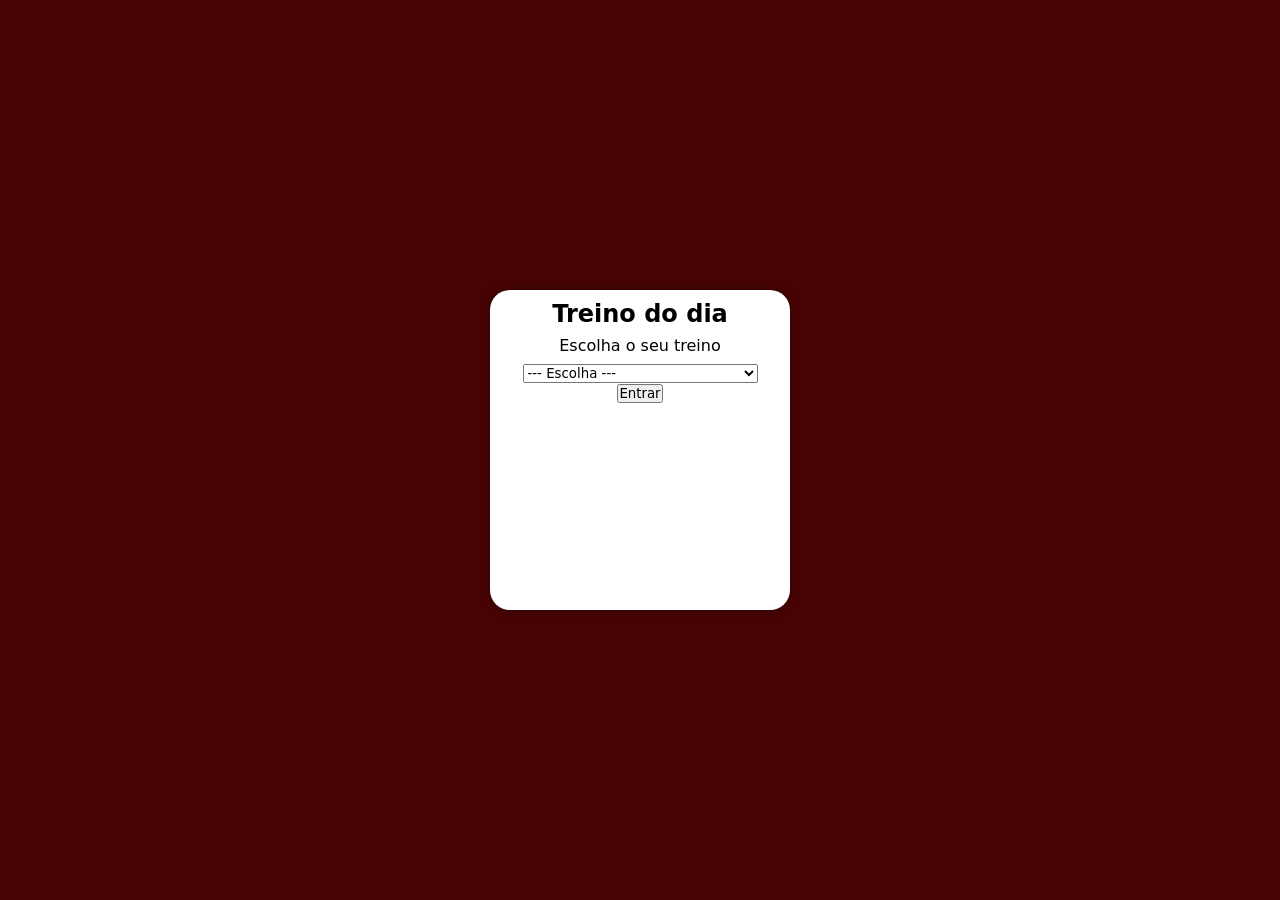
==== escolha-treino/index.html @ 210b3883 "criei secunda pasta, escolha seu treino" ====
<!DOCTYPE html>
<html lang="pt-br">
<head>
    <meta charset="UTF-8">
    <meta name="viewport" content="width=device-width, initial-scale=1.0">
    <title>Escolha o Treino</title>
    <link rel="stylesheet" href="estilos/style.css">
</head>
<body>
    <main>
        <section id="escolha">
            <div id="cabeçalho">
                <h1>Treino do dia</h1>
                <p>Escolha o seu treino</p>
                <form action="escolha.js" method="post" autocomplete="on">
                    <div id="formulario">
                        <label for="itreino"></label>
                        <select name="treino" id="itreino">
                            <option value="" selected>--- Escolha ---</option>
                            <optgroup label="Treino do dia">
                                <option value="Dia1">Costas e Biceps</option>
                                <option value="Dia1">Peito e Triceps</option>
                                <option value="Dia1">Perna Completa e Panturrilha</option>
                                <option value="Dia1">Ombro e Abdominal</option>
                            </optgroup>
                        </select>
                    </div>
                    <input type="submit" value="Entrar">
                </form>
            </div>
        </section>
    </main>
</body>
</html>
---- escolha-treino/estilos/style.css ----
@charset "UTF-8";

/*
    Paleta de cores 
    Branco:
    Preto:
    Vermelho Escuro: #950606
    Vermelho Intenso: #470303
    Vermelho Vivo: #CF0808
*/

*{
    font-family: system-ui, -apple-system, BlinkMacSystemFont, 'Segoe UI', Roboto, Oxygen, Ubuntu, Cantarell, 'Open Sans', 'Helvetica Neue', sans-serif;
    padding: 0px;
    margin: 0px;
    box-sizing: border-box;
}

body,html{
    background-color: #470303;
    width: 100vw;
    height: 100vh;
}

main{
   position: relative;
   width: 100vw;
   height: 100vh;
}

section#escolha{
    position: absolute;
    border-radius: 20px;
    box-shadow: 0px 0px 10px rgba(0, 0, 0, 0.404);
    top: 50%;
    left: 50%;
    transform: translate(-50%, -50%);
    background-color: white;
    width: 300px;
    height: 320px;
    padding: 10px;
    text-align: center;
}

div#cabeçalho > h1{
    /**/
}

div#cabeçalho > p{
    margin: 8px 0px;
}
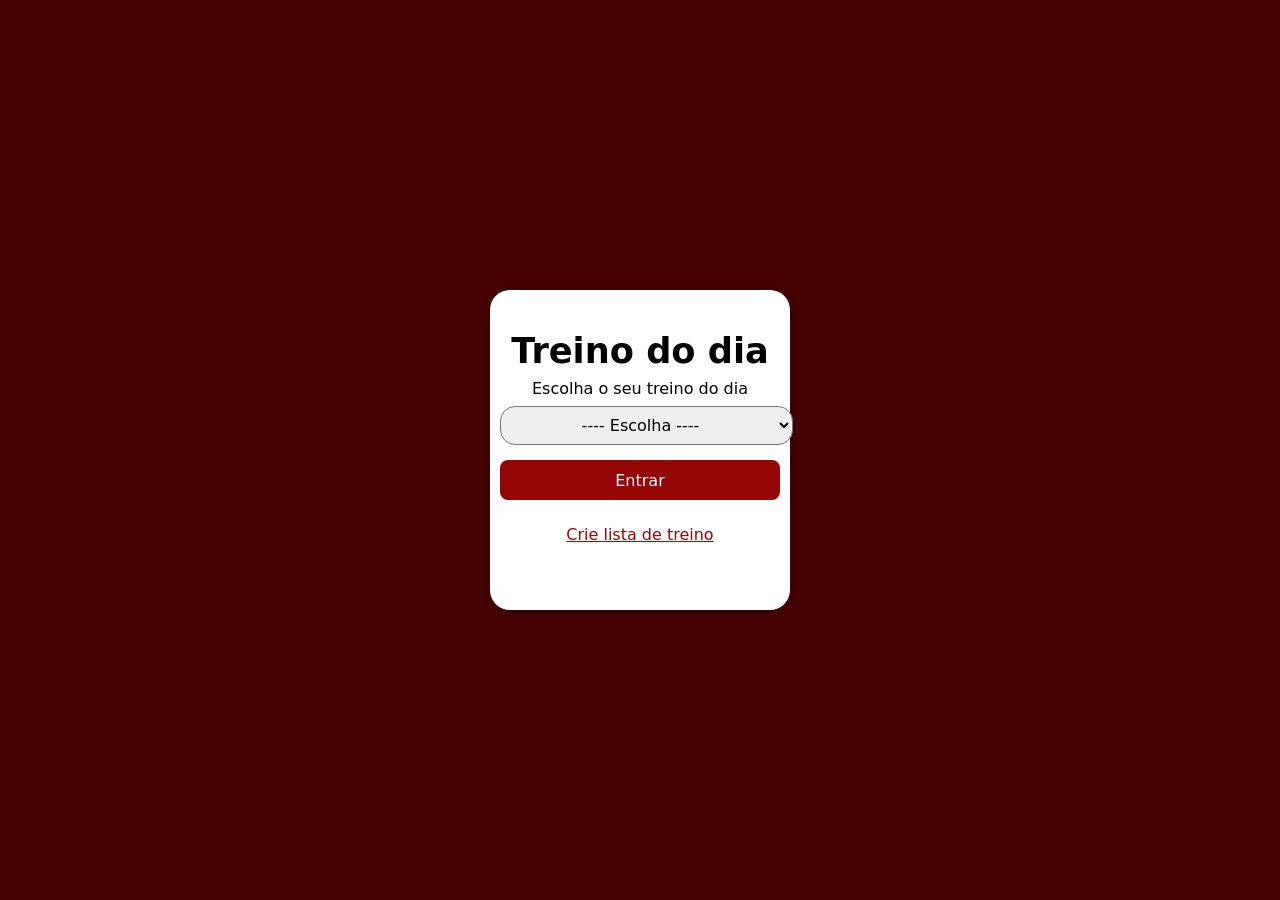
==== commit 16906c8d: "Finalizado estilo da pagina de escolha e criado esqueleto da primeira lista de treino costa e biceps" ====
--- a/escolha-treino/index.html
+++ b/escolha-treino/index.html
@@ -9,14 +9,14 @@
 <body>
     <main>
         <section id="escolha">
-            <div id="cabeçalho">
+            <div id="cabecalho">
                 <h1>Treino do dia</h1>
-                <p>Escolha o seu treino</p>
+                <p>Escolha o seu treino do dia</p>
                 <form action="escolha.js" method="post" autocomplete="on">
                     <div id="formulario">
                         <label for="itreino"></label>
                         <select name="treino" id="itreino">
-                            <option value="" selected>--- Escolha ---</option>
+                            <option class="campo" value="" selected>---- Escolha ----</option>
                             <optgroup label="Treino do dia">
                                 <option value="Dia1">Costas e Biceps</option>
                                 <option value="Dia1">Peito e Triceps</option>
@@ -27,6 +27,7 @@
                     </div>
                     <input type="submit" value="Entrar">
                 </form>
+                <a href="#">Crie lista de treino</a>
             </div>
         </section>
     </main>
--- a/escolha-treino/estilos/style.css
+++ b/escolha-treino/estilos/style.css
@@ -42,10 +42,51 @@
     text-align: center;
 }
 
-div#cabeçalho > h1{
-    /**/
+div#cabecalho{
+    margin-top: 30px;
 }
 
-div#cabeçalho > p{
+div#cabecalho > h1{
+  font-size: 2.2em;  
+}
+
+div#cabecalho > p{
     margin: 8px 0px;
+}
+
+section#escolha > div#formulario{
+    display: block;
+    padding: 10px;
+}
+
+div#formulario > select{
+    padding: 8px;
+    margin-bottom: 15px;
+    font-size: 1em;
+    border-radius: 15px;
+
+}
+
+div#formulario > select > option.campo{
+    text-align: center;
+}
+
+form > input[type="submit"]{
+    display: block;
+    font-size: 1em;
+    width: 100%;
+    height: 40px;
+    background-color: #950606;
+    color: white;
+    border: none;
+    border-radius: 8px;
+    cursor: pointer;
+
+}
+
+div#cabecalho > a{
+    display: block;
+    text-decoration: underline;
+    color: #950606;
+    margin: 25px;
 }
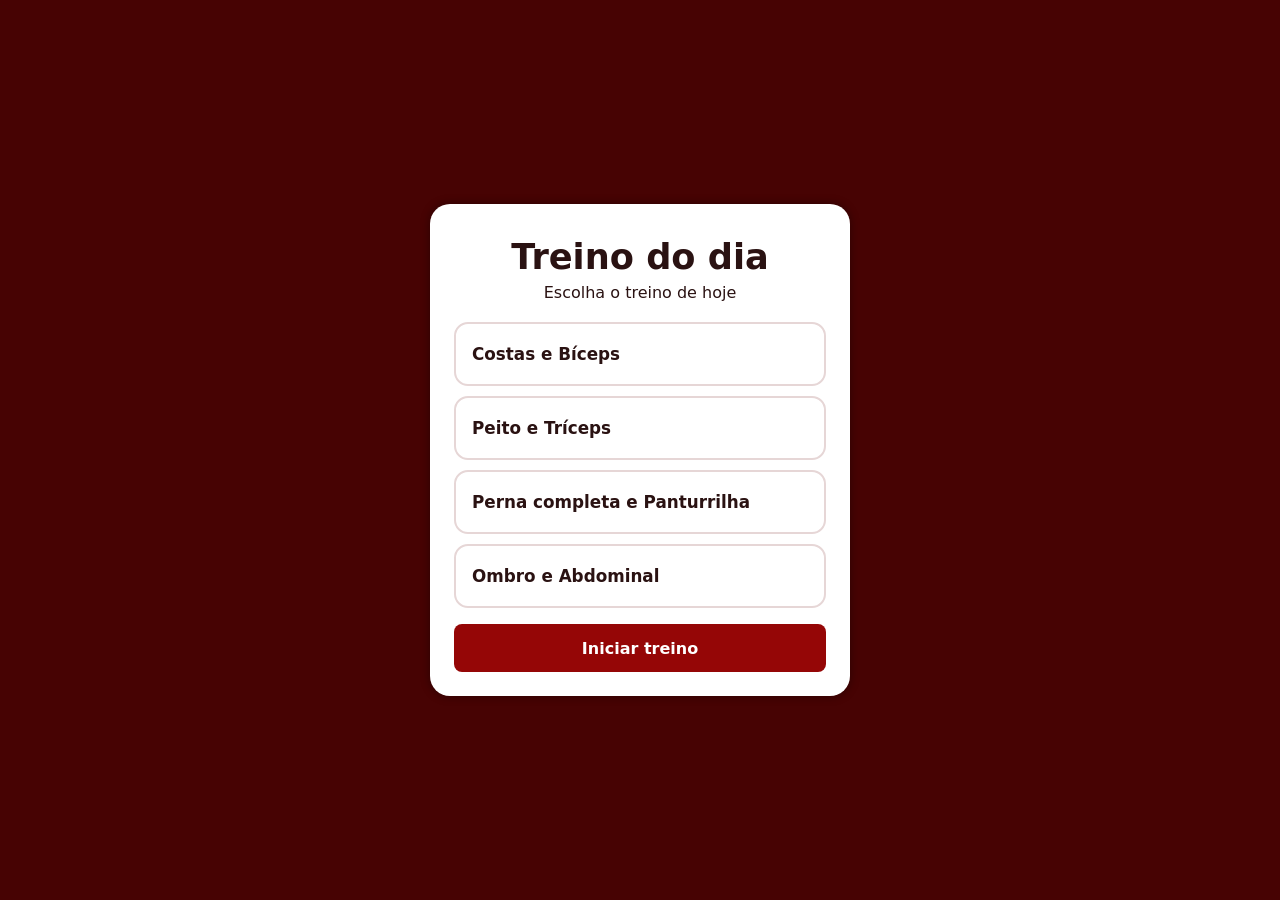
==== commit 6b4fb9f4: "finalizado MVP" ====
--- a/escolha-treino/index.html
+++ b/escolha-treino/index.html
@@ -8,28 +8,57 @@
 </head>
 <body>
     <main>
-        <section id="escolha">
-            <div id="cabecalho">
+        <section class="painel">
+            <header>
                 <h1>Treino do dia</h1>
-                <p>Escolha o seu treino do dia</p>
-                <form action="escolha.js" method="post" autocomplete="on">
-                    <div id="formulario">
-                        <label for="itreino"></label>
-                        <select name="treino" id="itreino">
-                            <option class="campo" value="" selected>---- Escolha ----</option>
-                            <optgroup label="Treino do dia">
-                                <option value="Dia1">Costas e Biceps</option>
-                                <option value="Dia1">Peito e Triceps</option>
-                                <option value="Dia1">Perna Completa e Panturrilha</option>
-                                <option value="Dia1">Ombro e Abdominal</option>
-                            </optgroup>
-                        </select>
-                    </div>
-                    <input type="submit" value="Entrar">
-                </form>
-                <a href="#">Crie lista de treino</a>
-            </div>
-        </section>
+                <p>Escolha o treino de hoje</p>
+            </header>
+
+            <form id="form-treino" novalidate>
+                <fieldset class="treinos">
+                    <legend class="sr-only">Treinos disponíveis</legend>
+
+                    <label class="card" data-dia="1">
+                        <input type="radio" name="treino" value="costas-biceps" required>
+                        <span class="card-corpo">
+                            <span class="card-titulo">Costas e Bíceps</span>
+                            <span class="card-tag">Sugerido hoje</span>
+                        </span>
+                    </label>
+
+                    <label class="card" data-dia="2">
+                        <input type="radio" name="treino" value="peito-triceps">
+                        <span class="card-corpo">
+                            <span class="card-titulo">Peito e Tríceps</span>
+                            <span class="card-tag">Sugerido hoje</span>
+                        </span>
+                    </label>
+
+                    <label class="card" data-dia="3">
+                        <input type="radio" name="treino" value="perna-panturrilha">
+                        <span class="card-corpo">
+                            <span class="card-titulo">Perna completa e Panturrilha</span>
+                            <span class="card-tag">Sugerido hoje</span>
+                        </span>
+                    </label>
+
+                    <label class="card" data-dia="4">
+                        <input type="radio" name="treino" value="ombro-abdominal">
+                        <span class="card-corpo">
+                            <span class="card-titulo">Ombro e Abdominal</span>
+                            <span class="card-tag">Sugerido hoje</span>
+                        </span>
+                    </label>
+                </fieldset>
+
+                <p id="erro" class="erro" role="alert" hidden>Escolha um treino para continuar.</p>
+
+                <button type="submit">Iniciar treino</button>
+            </form>
+
+            <!--<a class="link" href="../criar-lista-de-treino/criar-lista.html">Criar lista de treino</a>
+        </section>-->
     </main>
+    <script src="script.js"></script>
 </body>
-</html>+</html>
--- a/escolha-treino/estilos/style.css
+++ b/escolha-treino/estilos/style.css
@@ -1,92 +1,304 @@
 @charset "UTF-8";
 
 /*
-    Paleta de cores 
-    Branco:
-    Preto:
+    Paleta de cores
+    Branco: #FFFFFF
     Vermelho Escuro: #950606
     Vermelho Intenso: #470303
     Vermelho Vivo: #CF0808
 */
 
-*{
+:root {
+    --branco: #fff;
+    --vermelho-escuro: #950606;
+    --vermelho-intenso: #470303;
+    --vermelho-vivo: #cf0808;
+    --texto: #2a1212;
+    --borda: #e6d6d6;
+    --fundo-suave: #fbf4f4;
+}
+
+* {
     font-family: system-ui, -apple-system, BlinkMacSystemFont, 'Segoe UI', Roboto, Oxygen, Ubuntu, Cantarell, 'Open Sans', 'Helvetica Neue', sans-serif;
-    padding: 0px;
-    margin: 0px;
+    padding: 0;
+    margin: 0;
     box-sizing: border-box;
 }
 
-body,html{
-    background-color: #470303;
-    width: 100vw;
-    height: 100vh;
-}
-
-main{
-   position: relative;
-   width: 100vw;
-   height: 100vh;
-}
-
-section#escolha{
+body {
+    background-color: var(--vermelho-intenso);
+    color: var(--texto);
+    min-height: 100vh;
+}
+
+main {
+    min-height: 100vh;
+    display: grid;
+    place-items: center;
+    padding: 20px;
+}
+
+.painel {
+    width: 100%;
+    max-width: 420px;
+    background-color: var(--branco);
+    border-radius: 20px;
+    box-shadow: 0 0 10px rgba(0, 0, 0, 0.4);
+    padding: 32px 24px 24px;
+}
+
+.painel header {
+    text-align: center;
+    margin-bottom: 20px;
+}
+
+.painel h1 {
+    font-size: 2.2em;
+}
+
+.painel header p {
+    margin-top: 6px;
+}
+
+.treinos {
+    border: none;
+    display: grid;
+    gap: 10px;
+}
+
+.card {
+    display: block;
+    cursor: pointer;
+    position: relative;
+}
+
+/* o radio fica escondido, mas continua acessível pelo teclado */
+.card input {
     position: absolute;
-    border-radius: 20px;
-    box-shadow: 0px 0px 10px rgba(0, 0, 0, 0.404);
-    top: 50%;
-    left: 50%;
-    transform: translate(-50%, -50%);
-    background-color: white;
-    width: 300px;
-    height: 320px;
-    padding: 10px;
-    text-align: center;
-}
-
-div#cabecalho{
-    margin-top: 30px;
-}
-
-div#cabecalho > h1{
-  font-size: 2.2em;  
-}
-
-div#cabecalho > p{
-    margin: 8px 0px;
-}
-
-section#escolha > div#formulario{
-    display: block;
-    padding: 10px;
-}
-
-div#formulario > select{
-    padding: 8px;
-    margin-bottom: 15px;
+    opacity: 0;
+    inset: 0;
+    width: 100%;
+    height: 100%;
+    cursor: pointer;
+}
+
+.card-corpo {
+    display: flex;
+    flex-direction: column;
+    justify-content: center;
+    gap: 2px;
+    min-height: 64px;
+    padding: 12px 16px;
+    border: 2px solid var(--borda);
+    border-radius: 14px;
+    background-color: var(--branco);
+    transition: border-color 0.15s, background-color 0.15s;
+}
+
+.card-titulo {
+    font-size: 1.05em;
+    font-weight: 600;
+}
+
+.card-tag {
+    display: none;
+    font-size: 0.8em;
+    color: var(--vermelho-escuro);
+}
+
+.card.sugerido .card-tag {
+    display: block;
+}
+
+.card:hover .card-corpo {
+    border-color: var(--vermelho-escuro);
+}
+
+.card input:checked + .card-corpo {
+    border-color: var(--vermelho-escuro);
+    background-color: var(--vermelho-escuro);
+    color: var(--branco);
+}
+
+.card input:checked + .card-corpo .card-tag {
+    color: var(--branco);
+}
+
+.card input:focus-visible + .card-corpo {
+    outline: 3px solid var(--vermelho-vivo);
+    outline-offset: 2px;
+}
+
+.erro {
+    margin-top: 12px;
+    text-align: center;
+    color: var(--vermelho-vivo);
+    font-size: 0.9em;
+}
+
+button[type="submit"] {
+    display: block;
+    width: 100%;
+    height: 48px;
+    margin-top: 16px;
     font-size: 1em;
-    border-radius: 15px;
-
-}
-
-div#formulario > select > option.campo{
-    text-align: center;
-}
-
-form > input[type="submit"]{
-    display: block;
-    font-size: 1em;
-    width: 100%;
-    height: 40px;
-    background-color: #950606;
-    color: white;
+    font-weight: 600;
+    background-color: var(--vermelho-escuro);
+    color: var(--branco);
     border: none;
     border-radius: 8px;
     cursor: pointer;
-
-}
-
-div#cabecalho > a{
-    display: block;
+}
+
+button[type="submit"]:hover {
+    background-color: var(--vermelho-vivo);
+}
+
+button[type="submit"]:focus-visible {
+    outline: 3px solid var(--vermelho-vivo);
+    outline-offset: 2px;
+}
+
+.link {
+    display: block;
+    text-align: center;
     text-decoration: underline;
-    color: #950606;
-    margin: 25px;
+    color: var(--vermelho-escuro);
+    margin-top: 20px;
+}
+
+.sr-only {
+    position: absolute;
+    width: 1px;
+    height: 1px;
+    overflow: hidden;
+    clip: rect(0 0 0 0);
+    white-space: nowrap;
+}
+
+@media (prefers-reduced-motion: reduce) {
+    .card-corpo { transition: none; }
+}
+
+.painel.largo {
+    max-width: 560px;
+}
+
+.bloco {
+    display: flex;
+    flex-direction: column;
+    gap: 4px;
+    margin-bottom: 14px;
+}
+
+.bloco label {
+    font-size: 0.9em;
+    font-weight: 600;
+}
+
+.bloco input {
+    height: 44px;
+    padding: 0 12px;
+    font-size: 1em;
+    border: 2px solid var(--borda);
+    border-radius: 10px;
+}
+
+.bloco input:focus-visible {
+    outline: 3px solid var(--vermelho-vivo);
+    outline-offset: 1px;
+}
+
+/* só marca como inválido depois que a pessoa interage */
+.bloco input:user-invalid {
+    border-color: var(--vermelho-vivo);
+}
+
+.novo-exercicio {
+    display: grid;
+    grid-template-columns: repeat(3, 1fr);
+    column-gap: 10px;
+    padding: 14px;
+    margin-bottom: 16px;
+    border: 2px solid var(--borda);
+    border-radius: 14px;
+}
+
+.novo-exercicio legend {
+    padding: 0 6px;
+    font-weight: 600;
+}
+
+.novo-exercicio .nome-ex,
+.novo-exercicio .secundario {
+    grid-column: 1 / -1;
+}
+
+button.secundario {
+    height: 44px;
+    font-size: 1em;
+    font-weight: 600;
+    color: var(--vermelho-escuro);
+    background-color: var(--branco);
+    border: 2px solid var(--vermelho-escuro);
+    border-radius: 8px;
+    cursor: pointer;
+}
+
+button.secundario:hover {
+    background-color: var(--fundo-suave);
+}
+
+#lista-exercicios {
+    list-style: none;
+    display: grid;
+    gap: 8px;
+}
+
+.item {
+    display: flex;
+    align-items: center;
+    justify-content: space-between;
+    gap: 12px;
+    padding: 10px 14px;
+    background-color: var(--fundo-suave);
+    border-radius: 12px;
+}
+
+.item-nome,
+.item-meta {
+    display: block;
+}
+
+.item-meta {
+    font-size: 0.85em;
+}
+
+.remover {
+    padding: 6px 10px;
+    font-size: 0.85em;
+    color: var(--vermelho-escuro);
+    background: none;
+    border: none;
+    text-decoration: underline;
+    cursor: pointer;
+}
+
+.vazio {
+    text-align: center;
+    font-size: 0.9em;
+    color: #7a5a5a;
+}
+
+#msg {
+    margin-top: 12px;
+    text-align: center;
+    font-size: 0.9em;
+}
+
+#msg.erro { color: var(--vermelho-vivo); }
+#msg.ok   { color: #1d6b2f; }
+
+@media (max-width: 420px) {
+    .novo-exercicio { grid-template-columns: 1fr 1fr; }
 }
